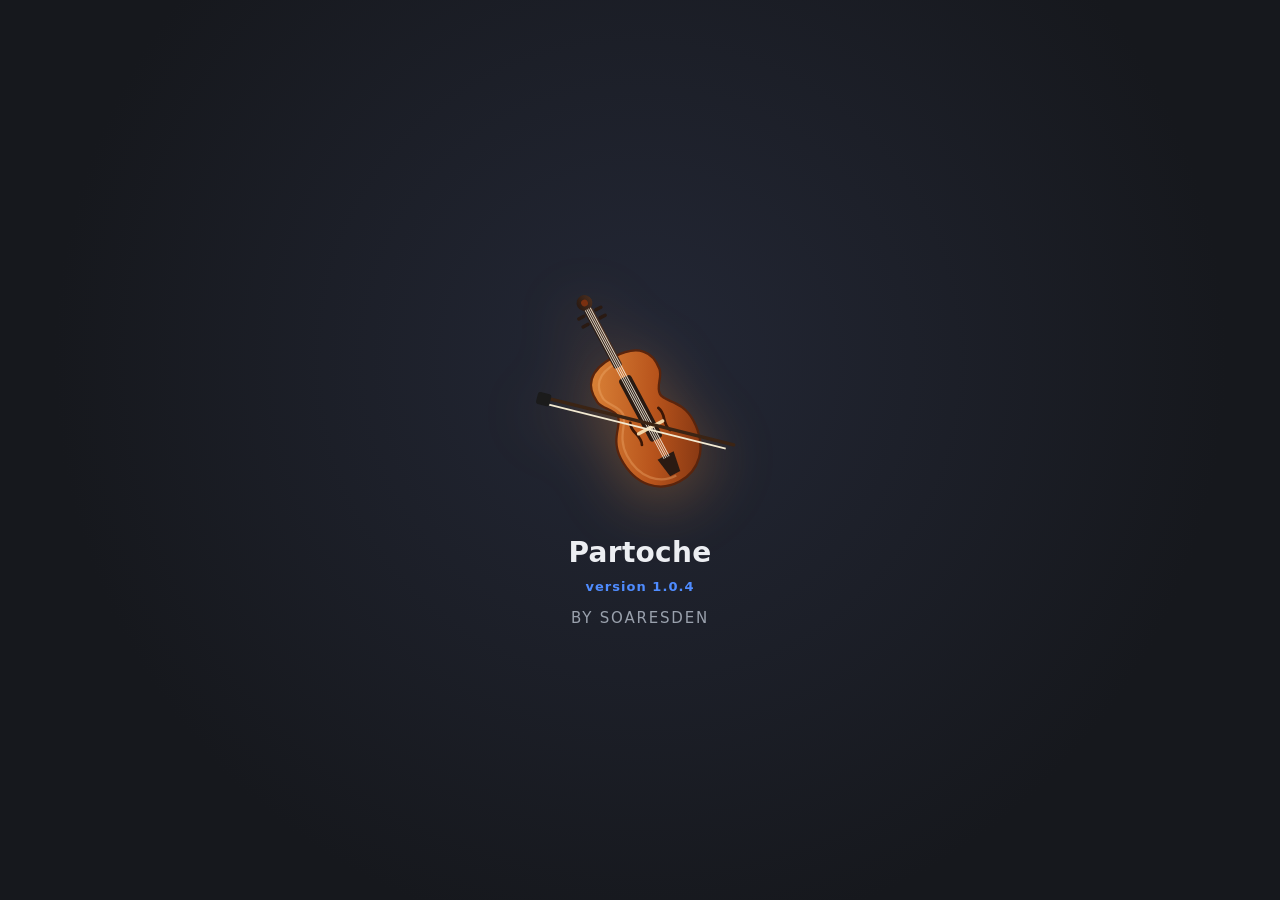
==== index.html @ 1e558a79 "Partoche 1.0.4" ====
<!doctype html><html lang="fr"><head><meta charset="utf-8"><title>Partoche</title>
<meta http-equiv="refresh" content="0; url=docs/"><script>location.replace('docs/' + location.search + location.hash)</script></head>
<body><a href="docs/">Ouvrir Partoche</a></body></html>
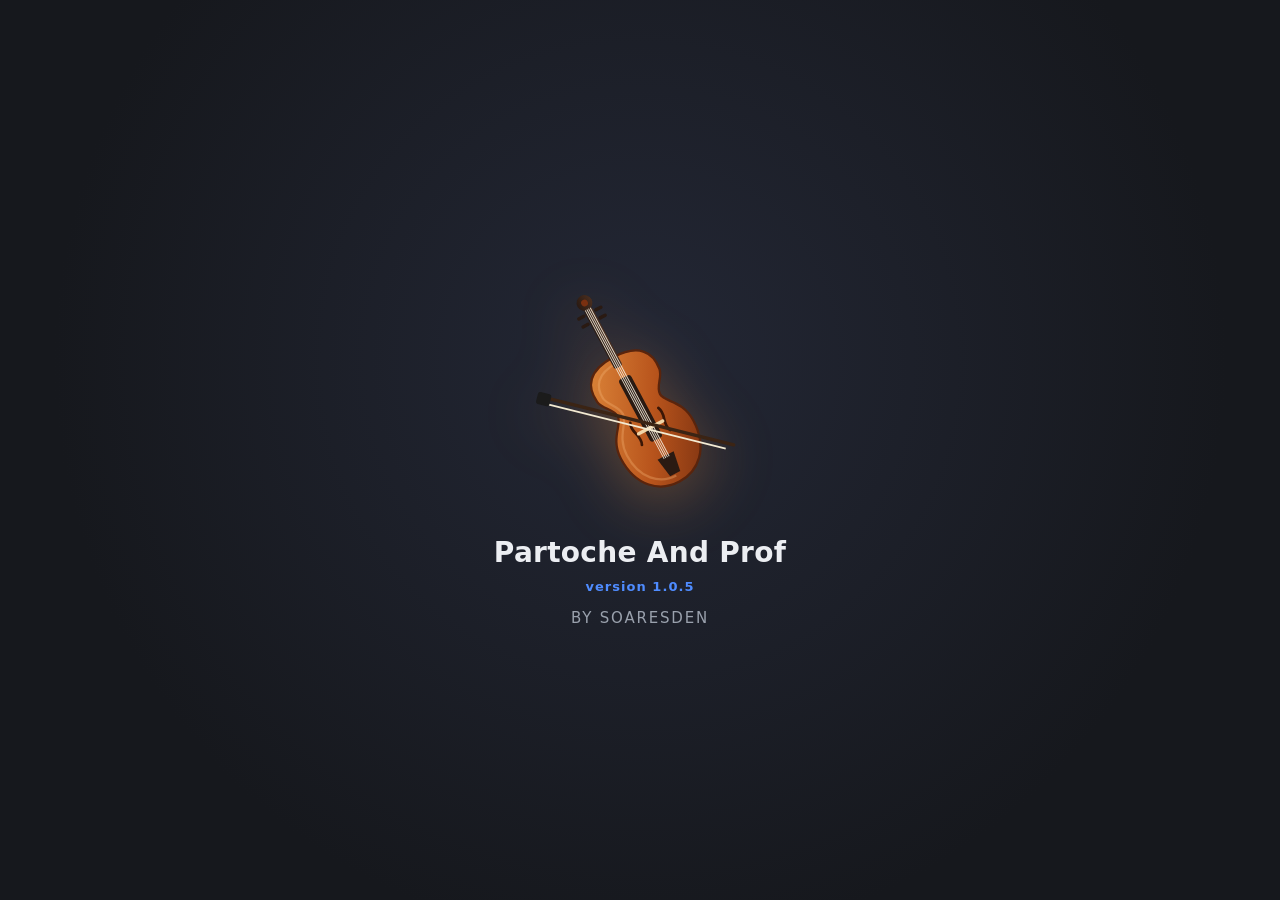
==== commit 979f1f99: "Partoche And Prof 1.0.5 Nouveau nom affiché « Partoche And Prof » (appli, page prof, guides) ; URLs," ====
--- a/index.html
+++ b/index.html
@@ -1,3 +1,3 @@
-<!doctype html><html lang="fr"><head><meta charset="utf-8"><title>Partoche</title>
+<!doctype html><html lang="fr"><head><meta charset="utf-8"><title>Partoche And Prof</title>
 <meta http-equiv="refresh" content="0; url=docs/"><script>location.replace('docs/' + location.search + location.hash)</script></head>
-<body><a href="docs/">Ouvrir Partoche</a></body></html>
+<body><a href="docs/">Ouvrir Partoche And Prof</a></body></html>
